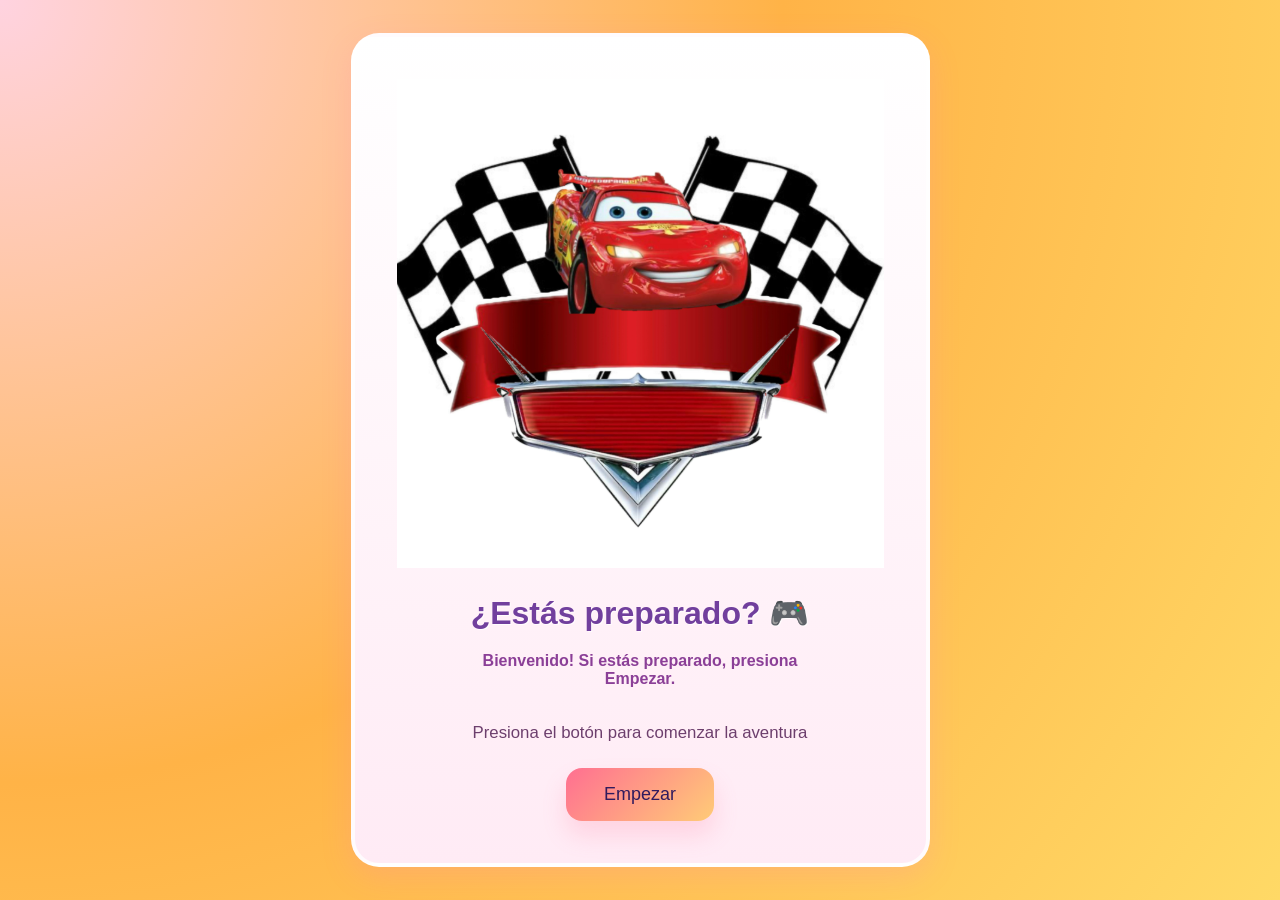
==== bienvenida.html @ 74309dc2 "Add files via upload" ====
<!DOCTYPE html>
<html lang="es">

<head>
    <meta charset="UTF-8">
    <meta name="viewport" content="width=device-width, initial-scale=1.0">
    <title>Preparado</title>

    <link rel="stylesheet" href="css/preparado.css">
</head>

<body>

<div class="container">

    <img src="img/logo principal.png" class="logo">

    <h1>¿Estás preparado? 🎮</h1>

    <!-- Mostrar nombre -->
    <h2 id="nombreJugador"></h2>

    <!-- Mensaje de voz -->
    <div id="mensajeVoz" class="mensaje-voz"></div>

    <!-- Mostrar avatar -->
    <img id="avatar" width="120">

    <p>Presiona el botón para comenzar la aventura</p>

    <button onclick="empezar()">Empezar</button>

</div>

<script src="js/bienvenida.js"></script>

</body>
</html>
---- css/preparado.css ----
body{
        margin: 0;
        padding: 0;
        font-family: 'Comic Sans MS', 'Comic Sans', Arial, sans-serif;
        background: radial-gradient(circle at top left, #ffd3e0, #ffb347, #ffd966);
        height: 100vh;
        display: flex;
        justify-content: center;
        align-items: center;
    }

    .container{
        background: linear-gradient(180deg, #ffffff, #ffebf5);
        padding: 42px;
        border-radius: 28px;
        text-align: center;
        box-shadow: 0 10px 30px rgba(255,127,189,0.2);
        border: 4px solid rgba(255,255,255,0.8);
    }

    h1{
        color: #713f9d;
        margin-bottom: 12px;
        text-shadow: 1px 1px 0 rgba(255,255,255,0.8);
    }

    h2 {
        color: #f15bb5;
        margin-bottom: 16px;
    }

    p{
        color: #6d3f6d;
        margin-bottom: 25px;
        font-size: 1.05rem;
    }

    button{
        background: linear-gradient(135deg, #ff6f91, #ffcb77);
        color: #311b5d;
        border: none;
        padding: 16px 38px;
        font-size: 18px;
        border-radius: 16px;
        cursor: pointer;
        transition: 0.3s;
        box-shadow: 0 14px 24px rgba(255,111,145,0.2);
    }

    button:hover{
        background: linear-gradient(135deg, #ff4db4, #ffb347);
        transform: scale(1.04);
    }

    .confeti {
        position: fixed;
        top: -20px;
        width: 8px;
        height: 8px;
        border-radius: 50%;
        opacity: 0.9;
        z-index: 9999;
        animation: caerConfeti linear forwards;
    }

    @keyframes caerConfeti {
        to {
            transform: translateY(110vh) rotate(720deg);
            opacity: 0;
        }
    }

    .mensaje-voz {
        margin: 16px auto 0;
        color: #8b3f97;
        font-size: 1rem;
        font-weight: 700;
        max-width: 320px;
    }

    .usuario{
        position: absolute;
        top: 20px;
        right: 20px;

        display: flex;
        align-items: center;
        gap: 10px;

        background: white;
        padding: 10px 15px;
        border-radius: 15px;

        box-shadow: 0 4px 10px rgba(0,0,0,0.2);
    }

    .usuario img{
        width: 50px;
        height: 50px;
        border-radius: 50%;
        object-fit: cover;
    }

    .usuario span{
        font-size: 18px;
        font-weight: bold;
    }
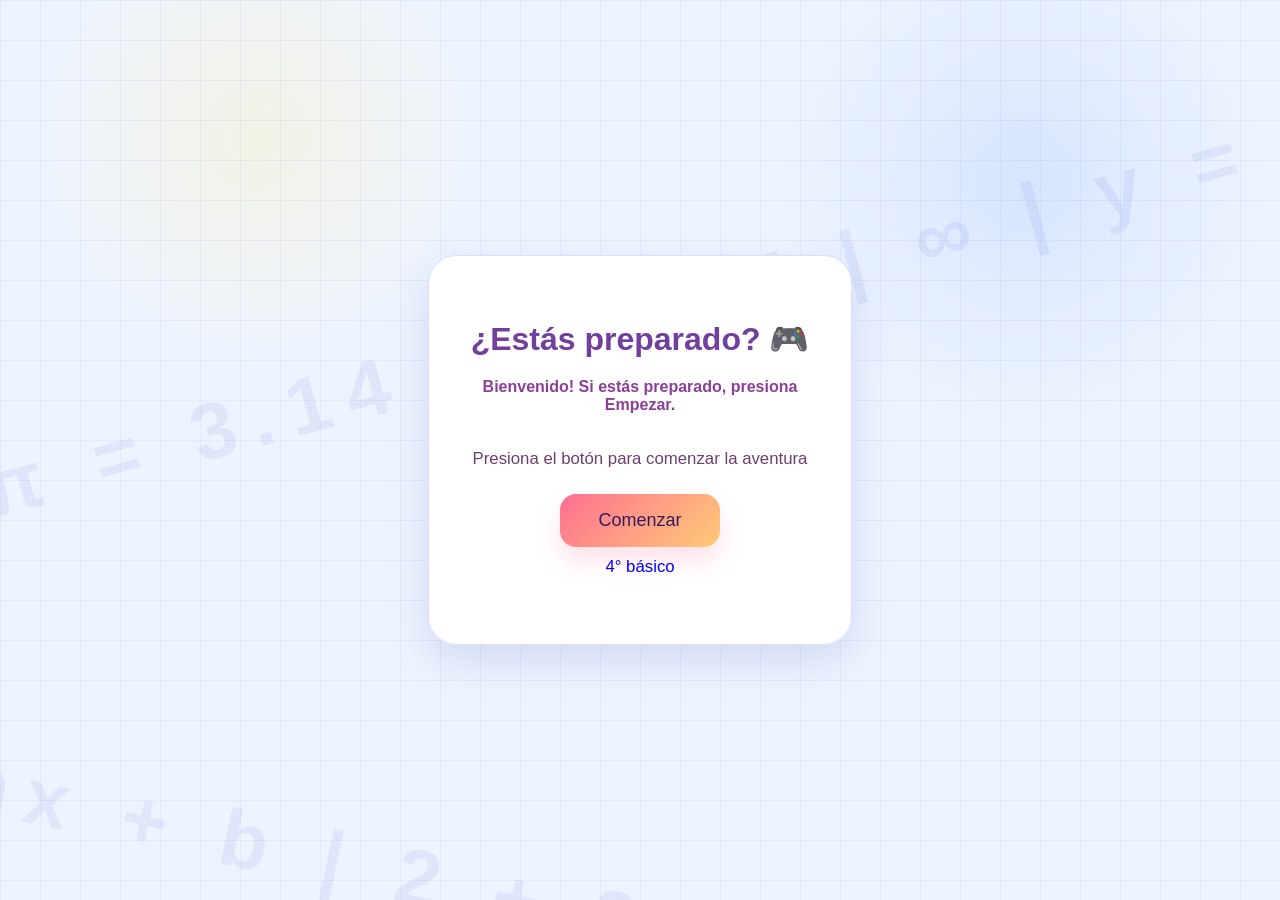
==== commit 6873dedc: "1" ====
--- a/bienvenida.html
+++ b/bienvenida.html
@@ -5,15 +5,17 @@
     <meta charset="UTF-8">
     <meta name="viewport" content="width=device-width, initial-scale=1.0">
     <title>Preparado</title>
+    
+    <link rel="icon" href="img/icono.png" type="image/png">
 
     <link rel="stylesheet" href="css/preparado.css">
 </head>
 
 <body>
 
+<div class="fondo-matematico"></div>
 <div class="container">
 
-    <img src="img/logo principal.png" class="logo">
 
     <h1>¿Estás preparado? 🎮</h1>
 
@@ -28,7 +30,8 @@
 
     <p>Presiona el botón para comenzar la aventura</p>
 
-    <button onclick="empezar()">Empezar</button>
+    <button onclick="empezar()">Comenzar</button>
+    <p style="color: blue; margin-top: 10px;">4° básico</p>
 
 </div>
 
--- a/css/preparado.css
+++ b/css/preparado.css
@@ -2,20 +2,62 @@
         margin: 0;
         padding: 0;
         font-family: 'Comic Sans MS', 'Comic Sans', Arial, sans-serif;
-        background: radial-gradient(circle at top left, #ffd3e0, #ffb347, #ffd966);
-        height: 100vh;
+        background: #e9f1ff;
+        min-height: 100vh;
         display: flex;
         justify-content: center;
         align-items: center;
+        overflow: hidden;
+        position: relative;
+    }
+
+    .fondo-matematico {
+        position: fixed;
+        inset: 0;
+        z-index: 0;
+        background-color: #eef4ff;
+        background-image:
+            linear-gradient(rgba(88, 115, 246, 0.08) 1px, transparent 1px),
+            linear-gradient(90deg, rgba(88, 115, 246, 0.08) 1px, transparent 1px),
+            radial-gradient(circle at 20% 15%, rgba(255, 237, 147, 0.24), transparent 18%),
+            radial-gradient(circle at 80% 20%, rgba(114, 170, 255, 0.2), transparent 20%);
+        background-size: 40px 40px, 40px 40px, auto, auto;
+        pointer-events: none;
+    }
+
+    .fondo-matematico::before,
+    .fondo-matematico::after {
+        content: 'π  = 3.14  |  √x  |  Σ  |  ∞  |  y = mx + b  |  2 + 2 = 4  |  5² = 25';
+        position: absolute;
+        font-size: 5rem;
+        font-weight: 800;
+        color: rgba(62, 82, 185, 0.08);
+        white-space: nowrap;
+        letter-spacing: 0.2em;
+        pointer-events: none;
+    }
+
+    .fondo-matematico::before {
+        top: 10%;
+        left: -5%;
+        transform: rotate(-15deg);
+    }
+
+    .fondo-matematico::after {
+        bottom: 8%;
+        right: -5%;
+        transform: rotate(12deg);
     }
 
     .container{
-        background: linear-gradient(180deg, #ffffff, #ffebf5);
+        background: rgba(255,255,255,0.98);
         padding: 42px;
         border-radius: 28px;
         text-align: center;
-        box-shadow: 0 10px 30px rgba(255,127,189,0.2);
-        border: 4px solid rgba(255,255,255,0.8);
+        box-shadow: 0 16px 40px rgba(49, 72, 160, 0.15);
+        border: 1px solid rgba(139, 169, 255, 0.35);
+        position: relative;
+        z-index: 1;
     }
 
     h1{
